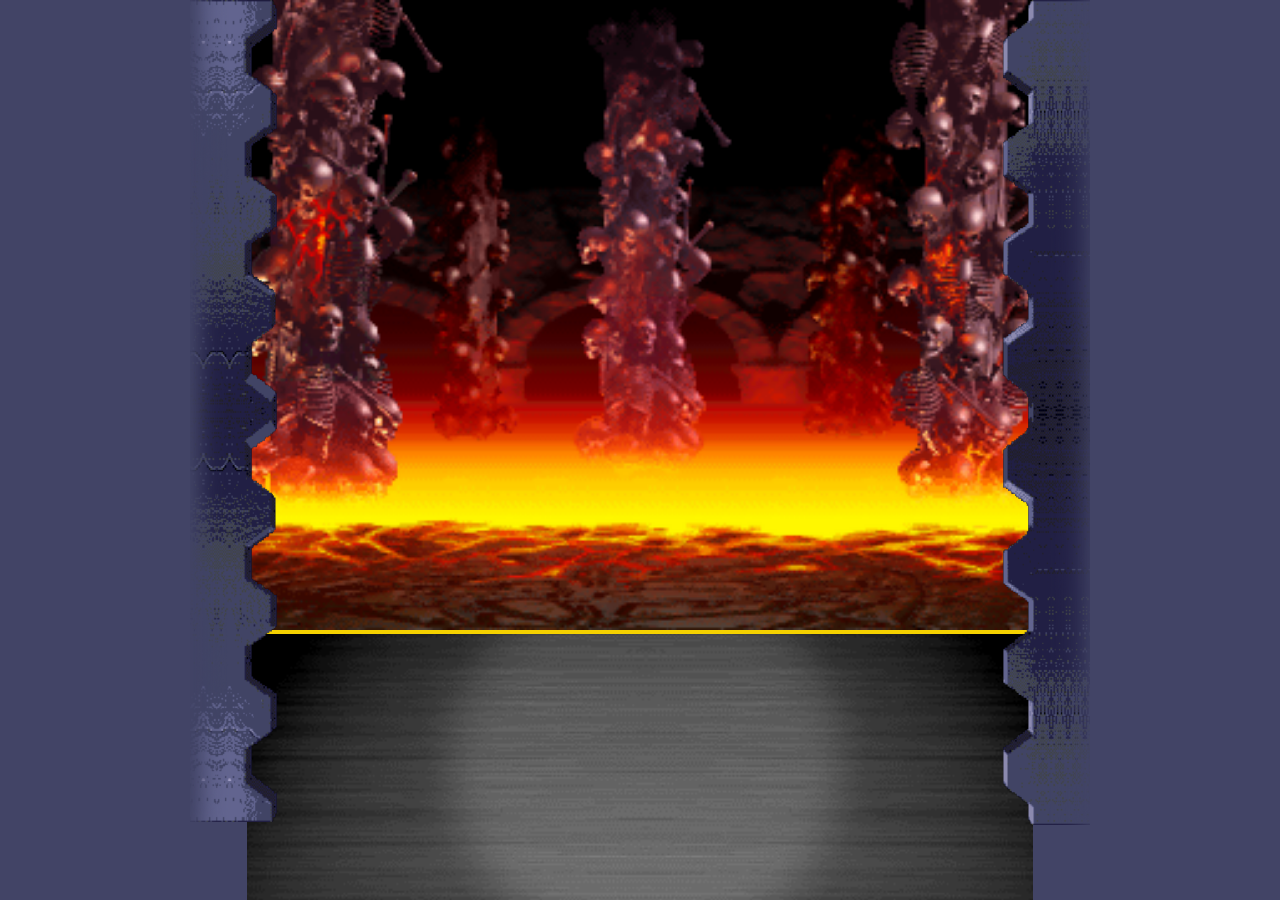
==== index.html @ c13e4b79 "init app" ====
<!doctype html>
<html lang="en">
<head>
    <meta charset="UTF-8">
    <meta name="viewport"
          content="width=device-width, user-scalable=no, initial-scale=1.0, maximum-scale=1.0, minimum-scale=1.0">
    <meta http-equiv="X-UA-Compatible" content="ie=edge">
    <title>MK - JSMarathon - Arenas</title>
    <link rel="stylesheet" href="style.css">
</head>
<body>
    <div class="root">
        <div class="arenas arena1"></div>
        <div class="chat"></div>
        <div class="wall-left"></div>
        <div class="wall-right"></div>
    </div>
    <script src="main.js"></script>
</body>
</html>
---- style.css ----
@font-face {
    font-family: 'Mortal Kombat 3';
    src: url('./assets/fonts/MortalKombat3-Regular.eot');
    src: url('./assets/fonts/MortalKombat3-Regular.eot?#iefix') format('embedded-opentype'),
    url('./assets/fonts/MortalKombat3-Regular.woff2') format('woff2'),
    url('./assets/fonts/MortalKombat3-Regular.woff') format('woff'),
    url('./assets/fonts/MortalKombat3-Regular.ttf') format('truetype');
    font-weight: normal;
    font-style: normal;
    font-display: swap;
}


*,
*:before,
*:after {
    box-sizing: border-box;
}

html {
    margin: 0;
    padding: 0;
}

body {
    background-color: #424542;
    margin: 0;
    padding: 0;
}

.root {
    display: flex;
    justify-content: center;
    width: 100%;
    flex-direction: column;
    align-items: center;
    position: relative;
    background: #424466;
}

.wall-left {
    position: absolute;
    width: 87px;
    background: url(assets/wall-left.png);
    height: 100vh;
    background-size: contain;
    background-repeat: no-repeat;
    top: 0;
    z-index: 100;
    left: 50%;
    transform: translate(-450px, 0px);
}

.wall-right {
    position: absolute;
    width: 87px;
    background: url(./assets/wall-right.png);
    height: 100vh;
    background-size: contain;
    background-repeat: no-repeat;
    top: 0;
    z-index: 100;
    right: 50%;
    transform: translate(450px, 0px);
}

.arenas {
    width: 786px;
    height: 70vh;
    background-size: cover;
    background-position: center;
    background-repeat: no-repeat;
    position: relative;
    display: flex;
}

.arenas.arena1 {
    background-image: url(./assets/scorpions-lair-arenas.png);
}

.arenas.arena2 {
    background-image: url(./assets/the-cave.png);
}

.arenas.arena3 {
    background-image: url(./assets/jade-s-desert.png);
}

.arenas.arena4 {
    background-image: url(./assets/scislac-busorez.png);
}

.arenas.arena5 {
    background-image: url(./assets/waterfront.png);
}

.player1,
.player2 {
    width: 50%;
    position: relative;
}

.progressbar {
    width: 295px;
    border: 4px solid #f5d100;
    position: absolute;
    top: 59px;
    height: 28px;
    background-color: #cd0e03;
    display: flex;
}

.player1 .progressbar {
    left: 38px;
}

.player2 .progressbar {
    right: 38px;
    flex-direction: row-reverse;
}

.extralife {
    width: 90px;
    border: 2px solid #f5d100;
    position: absolute;
    top: 85px;
    height: 12px;
    background-color: #cd0e03;
    display: flex;
}

.player1 .extralife {
    left: 38px;
}

.player2 .extralife {
    right: 38px;
    flex-direction: row-reverse;
}

.extralife .life {
    background: #00d600;
}

.life {
    background-color: #0431f9;
    height: 100%;
    width: 90%;
}

.name {
    position: absolute;
    font-family: 'Mortal Kombat 3';
    font-size: 26px;
    line-height: 20px;
    letter-spacing: 2px;
    color: #efefef;
    top: 0;
}

.player1 .name {
    left: 5px;
}

.player2 .name {
    right: 5px;
}

.chat {
    width: 786px;
    height: 30vh;
    background: url(./assets/versus.png);
    background-size: cover;
    background-position: center;
    border-top: 4px solid #f5d100;
}

.character {
    position: absolute;
    bottom: 20px;
    width: 150px;
    height: 268px;
}

.player1 .character {
    left: 60px;
}

.player2 .character {
    right: 60px;
}

.player2 .character img {
    transform: scaleX(-1);
}

.character img {
    height: 100%;
}

.fight {
    position: absolute;
    z-index: 100;
    top: 20%;
    width: 300px;
}

.fight img {
    width: 100%;
}
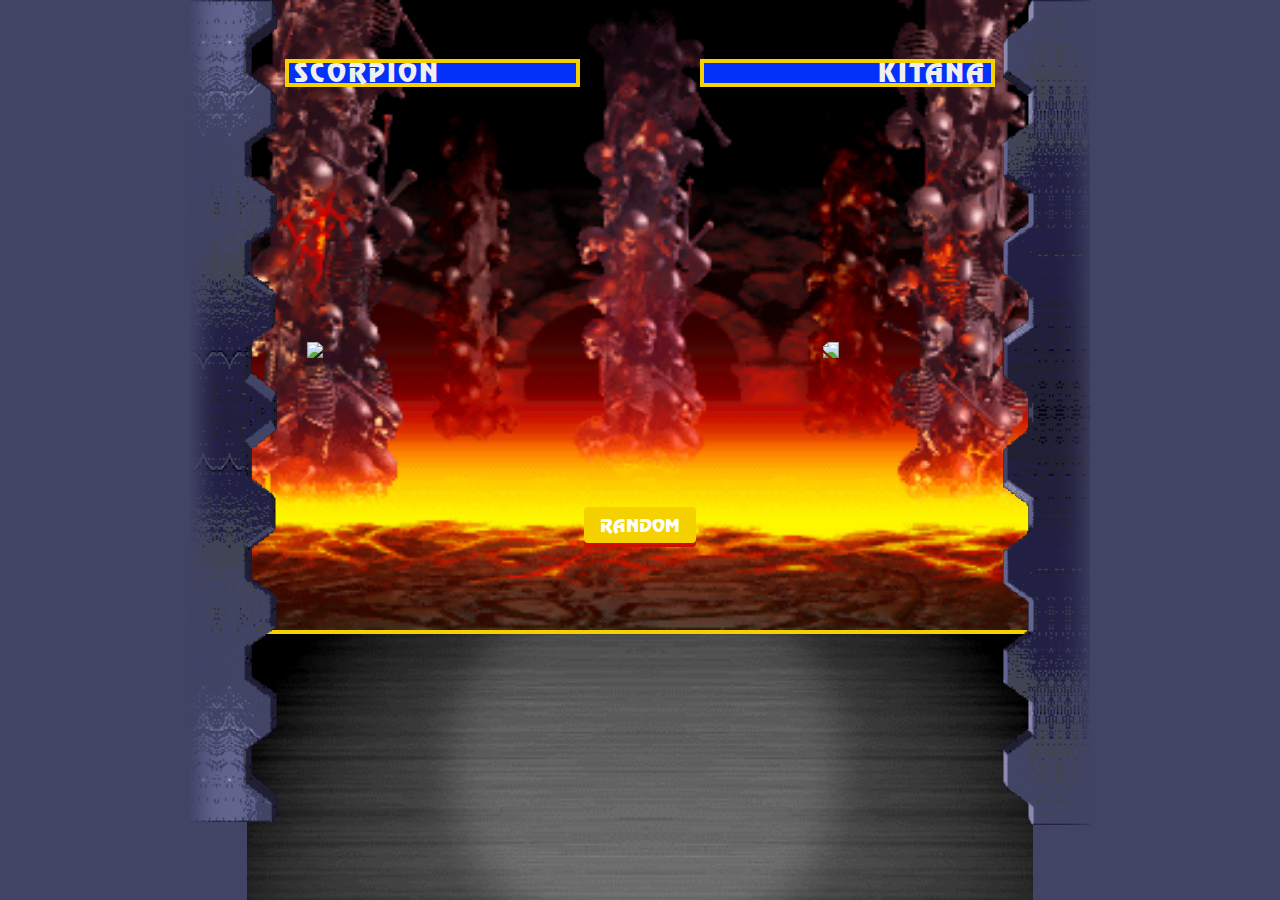
==== commit dddfe7ee: "homework-3" ====
--- a/index.html
+++ b/index.html
@@ -1,20 +1,25 @@
-<!doctype html>
+<!DOCTYPE html>
 <html lang="en">
-<head>
-    <meta charset="UTF-8">
-    <meta name="viewport"
-          content="width=device-width, user-scalable=no, initial-scale=1.0, maximum-scale=1.0, minimum-scale=1.0">
-    <meta http-equiv="X-UA-Compatible" content="ie=edge">
-    <title>MK - JSMarathon - Arenas</title>
-    <link rel="stylesheet" href="style.css">
-</head>
-<body>
-    <div class="root">
-        <div class="arenas arena1"></div>
-        <div class="chat"></div>
-        <div class="wall-left"></div>
-        <div class="wall-right"></div>
-    </div>
-    <script src="main.js"></script>
-</body>
+	<head>
+		<meta charset="UTF-8" />
+		<meta
+			name="viewport"
+			content="width=device-width, user-scalable=no, initial-scale=1.0, maximum-scale=1.0, minimum-scale=1.0"
+		/>
+		<meta http-equiv="X-UA-Compatible" content="ie=edge" />
+		<title>MK - JSMarathon - Arenas</title>
+		<link rel="stylesheet" href="style.css" />
+	</head>
+	<body>
+		<div class="root">
+			<div class="arenas arena1"></div>
+			<div class="control">
+				<button class="button">Random</button>
+			</div>
+			<div class="chat"></div>
+			<div class="wall-left"></div>
+			<div class="wall-right"></div>
+		</div>
+		<script src="main.js"></script>
+	</body>
 </html>
--- a/style.css
+++ b/style.css
@@ -1,211 +1,287 @@
 @font-face {
-    font-family: 'Mortal Kombat 3';
-    src: url('./assets/fonts/MortalKombat3-Regular.eot');
-    src: url('./assets/fonts/MortalKombat3-Regular.eot?#iefix') format('embedded-opentype'),
-    url('./assets/fonts/MortalKombat3-Regular.woff2') format('woff2'),
-    url('./assets/fonts/MortalKombat3-Regular.woff') format('woff'),
-    url('./assets/fonts/MortalKombat3-Regular.ttf') format('truetype');
-    font-weight: normal;
-    font-style: normal;
-    font-display: swap;
-}
-
+	font-family: "Mortal Kombat 3";
+	src: url("./assets/fonts/MortalKombat3-Regular.eot");
+	src: url("./assets/fonts/MortalKombat3-Regular.eot?#iefix")
+			format("embedded-opentype"),
+		url("./assets/fonts/MortalKombat3-Regular.woff2") format("woff2"),
+		url("./assets/fonts/MortalKombat3-Regular.woff") format("woff"),
+		url("./assets/fonts/MortalKombat3-Regular.ttf") format("truetype");
+	font-weight: normal;
+	font-style: normal;
+	font-display: swap;
+}
 
 *,
 *:before,
 *:after {
-    box-sizing: border-box;
+	box-sizing: border-box;
 }
 
 html {
-    margin: 0;
-    padding: 0;
+	margin: 0;
+	padding: 0;
 }
 
 body {
-    background-color: #424542;
-    margin: 0;
-    padding: 0;
+	background-color: #424542;
+	margin: 0;
+	padding: 0;
 }
 
 .root {
-    display: flex;
-    justify-content: center;
-    width: 100%;
-    flex-direction: column;
-    align-items: center;
-    position: relative;
-    background: #424466;
+	display: flex;
+	justify-content: center;
+	width: 100%;
+	flex-direction: column;
+	align-items: center;
+	position: relative;
+	background: #424466;
 }
 
 .wall-left {
-    position: absolute;
-    width: 87px;
-    background: url(assets/wall-left.png);
-    height: 100vh;
-    background-size: contain;
-    background-repeat: no-repeat;
-    top: 0;
-    z-index: 100;
-    left: 50%;
-    transform: translate(-450px, 0px);
+	position: absolute;
+	width: 87px;
+	background: url(assets/wall-left.png);
+	height: 100vh;
+	background-size: contain;
+	background-repeat: no-repeat;
+	top: 0;
+	z-index: 100;
+	left: 50%;
+	transform: translate(-450px, 0px);
 }
 
 .wall-right {
-    position: absolute;
-    width: 87px;
-    background: url(./assets/wall-right.png);
-    height: 100vh;
-    background-size: contain;
-    background-repeat: no-repeat;
-    top: 0;
-    z-index: 100;
-    right: 50%;
-    transform: translate(450px, 0px);
+	position: absolute;
+	width: 87px;
+	background: url(./assets/wall-right.png);
+	height: 100vh;
+	background-size: contain;
+	background-repeat: no-repeat;
+	top: 0;
+	z-index: 100;
+	right: 50%;
+	transform: translate(450px, 0px);
 }
 
 .arenas {
-    width: 786px;
-    height: 70vh;
-    background-size: cover;
-    background-position: center;
-    background-repeat: no-repeat;
-    position: relative;
-    display: flex;
+	width: 786px;
+	height: 70vh;
+	background-size: cover;
+	background-position: center;
+	background-repeat: no-repeat;
+	position: relative;
+	display: flex;
 }
 
 .arenas.arena1 {
-    background-image: url(./assets/scorpions-lair-arenas.png);
+	background-image: url(./assets/scorpions-lair-arenas.png);
 }
 
 .arenas.arena2 {
-    background-image: url(./assets/the-cave.png);
+	background-image: url(./assets/the-cave.png);
 }
 
 .arenas.arena3 {
-    background-image: url(./assets/jade-s-desert.png);
+	background-image: url(./assets/jade-s-desert.png);
 }
 
 .arenas.arena4 {
-    background-image: url(./assets/scislac-busorez.png);
+	background-image: url(./assets/scislac-busorez.png);
 }
 
 .arenas.arena5 {
-    background-image: url(./assets/waterfront.png);
+	background-image: url(./assets/waterfront.png);
 }
 
 .player1,
 .player2 {
-    width: 50%;
-    position: relative;
+	width: 50%;
+	position: relative;
 }
 
 .progressbar {
-    width: 295px;
-    border: 4px solid #f5d100;
-    position: absolute;
-    top: 59px;
-    height: 28px;
-    background-color: #cd0e03;
-    display: flex;
+	width: 295px;
+	border: 4px solid #f5d100;
+	position: absolute;
+	top: 59px;
+	height: 28px;
+	background-color: #cd0e03;
+	display: flex;
 }
 
 .player1 .progressbar {
-    left: 38px;
+	left: 38px;
 }
 
 .player2 .progressbar {
-    right: 38px;
-    flex-direction: row-reverse;
+	right: 38px;
+	flex-direction: row-reverse;
 }
 
 .extralife {
-    width: 90px;
-    border: 2px solid #f5d100;
-    position: absolute;
-    top: 85px;
-    height: 12px;
-    background-color: #cd0e03;
-    display: flex;
+	width: 90px;
+	border: 2px solid #f5d100;
+	position: absolute;
+	top: 85px;
+	height: 12px;
+	background-color: #cd0e03;
+	display: flex;
 }
 
 .player1 .extralife {
-    left: 38px;
+	left: 38px;
 }
 
 .player2 .extralife {
-    right: 38px;
-    flex-direction: row-reverse;
+	right: 38px;
+	flex-direction: row-reverse;
 }
 
 .extralife .life {
-    background: #00d600;
+	background: #00d600;
 }
 
 .life {
-    background-color: #0431f9;
-    height: 100%;
-    width: 90%;
+	background-color: #0431f9;
+	height: 100%;
+	width: 90%;
 }
 
 .name {
-    position: absolute;
-    font-family: 'Mortal Kombat 3';
-    font-size: 26px;
-    line-height: 20px;
-    letter-spacing: 2px;
-    color: #efefef;
-    top: 0;
+	position: absolute;
+	font-family: "Mortal Kombat 3";
+	font-size: 26px;
+	line-height: 20px;
+	letter-spacing: 2px;
+	color: #efefef;
+	top: 0;
+	text-transform: uppercase;
 }
 
 .player1 .name {
-    left: 5px;
+	left: 5px;
 }
 
 .player2 .name {
-    right: 5px;
+	right: 5px;
 }
 
 .chat {
-    width: 786px;
-    height: 30vh;
-    background: url(./assets/versus.png);
-    background-size: cover;
-    background-position: center;
-    border-top: 4px solid #f5d100;
+	width: 786px;
+	height: 30vh;
+	background: url(./assets/versus.png);
+	background-size: cover;
+	background-position: center;
+	border-top: 4px solid #f5d100;
 }
 
 .character {
-    position: absolute;
-    bottom: 20px;
-    width: 150px;
-    height: 268px;
+	position: absolute;
+	bottom: 20px;
+	width: 150px;
+	height: 268px;
 }
 
 .player1 .character {
-    left: 60px;
+	left: 60px;
 }
 
 .player2 .character {
-    right: 60px;
+	right: 60px;
 }
 
 .player2 .character img {
-    transform: scaleX(-1);
+	transform: scaleX(-1);
 }
 
 .character img {
-    height: 100%;
+	height: 100%;
 }
 
 .fight {
-    position: absolute;
-    z-index: 100;
-    top: 20%;
-    width: 300px;
+	position: absolute;
+	z-index: 100;
+	top: 20%;
+	width: 300px;
 }
 
 .fight img {
-    width: 100%;
-}
-
+	width: 100%;
+}
+
+.control {
+	position: absolute;
+	width: 200px;
+	top: 50%;
+	left: 50%;
+	transform: translate(-50%, -50%);
+	display: flex;
+	justify-content: center;
+	align-items: center;
+	z-index: 1000;
+}
+
+.button {
+	display: block;
+	position: relative;
+	padding: 0 16px;
+	height: 36px;
+	color: white;
+	font-size: 18px;
+	text-transform: uppercase;
+	background-color: #f5d100;
+	border: none;
+	margin-top: 150px;
+	margin-left: auto;
+	margin-right: auto;
+	border-radius: 4px;
+	box-sizing: border-box;
+	cursor: pointer;
+	font-family: "Mortal Kombat 3";
+	outline: none;
+}
+.button::after {
+	content: "";
+	position: absolute;
+	width: 100%;
+	height: 100%;
+	top: 4px;
+	left: 0;
+	background-color: #cd0e03;
+	border-radius: 4px;
+	z-index: -1;
+}
+.button:hover {
+	background-color: #f5d100;
+}
+.button:active {
+	top: 2px;
+}
+.button:active::after {
+	top: 1px;
+}
+
+.loseTitle {
+	position: absolute;
+	top: 25%;
+	left: 50%;
+	font-size: 36px;
+	transform: translate(-50%, 0%);
+	text-transform: uppercase;
+	z-index: 1000;
+	color: white;
+	font-family: "Mortal Kombat 3";
+}
+
+.winTitle {
+	position: absolute;
+	top: 25%;
+	left: 50%;
+	font-size: 36px;
+	transform: translate(-50%, 0%);
+	text-transform: uppercase;
+	z-index: 1000;
+	color: white;
+	font-family: "Mortal Kombat 3";
+}
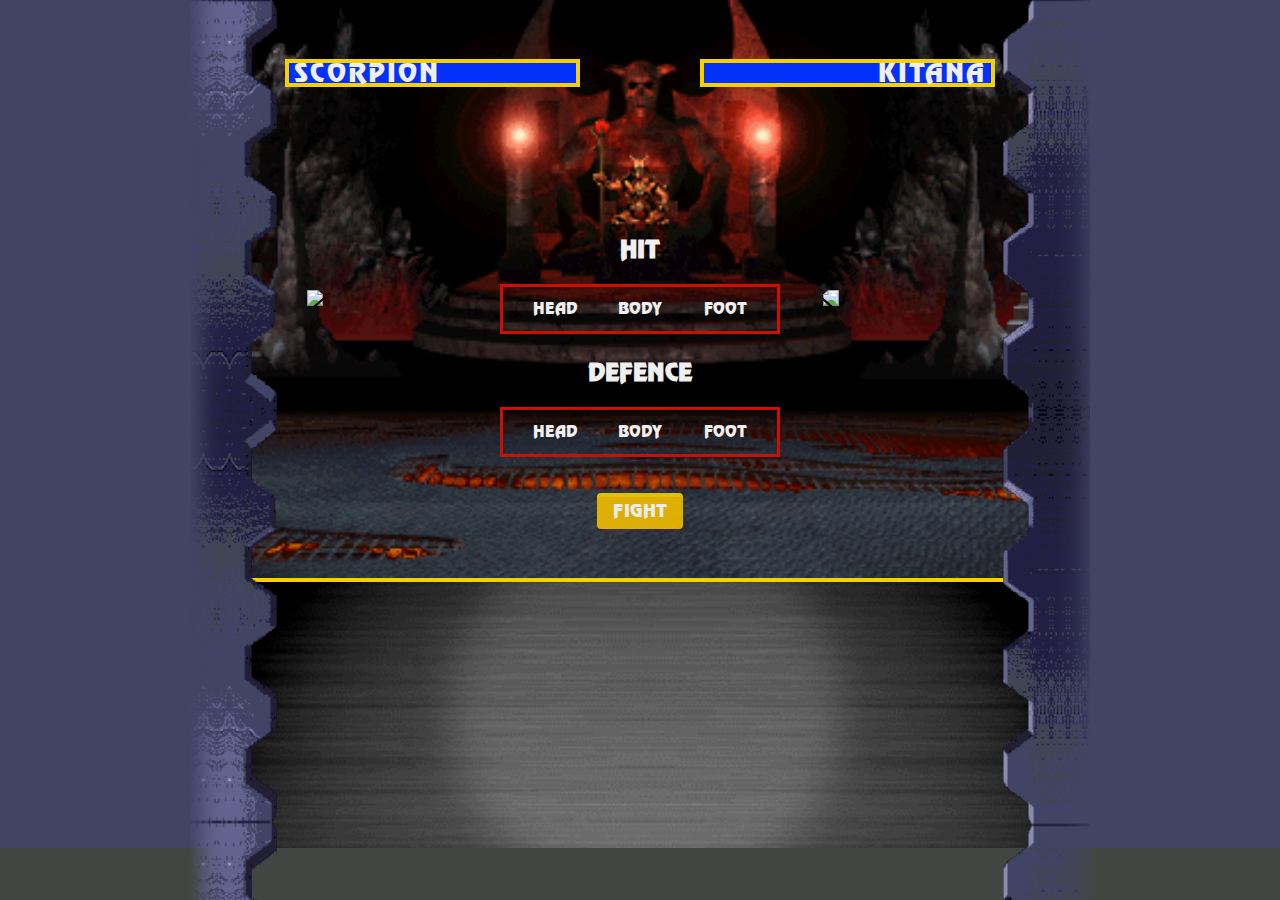
==== commit 695cec1e: "homework-5 ext: forms" ====
--- a/index.html
+++ b/index.html
@@ -12,10 +12,64 @@
 	</head>
 	<body>
 		<div class="root">
-			<div class="arenas arena1"></div>
-			<div class="control">
-				<button class="button">Random</button>
-			</div>
+			<div class="arenas arena2"></div>
+			<form class="control">
+				<div class="inputWrap">
+					<h2>HIT</h2>
+					<div class="ul">
+						<input type="radio" name="hit" value="head" id="headHit" required />
+						<label for="headHit">
+							<span>HEAD</span>
+						</label>
+						<input type="radio" name="hit" value="body" id="bodyHit" required />
+						<label for="bodyHit">
+							<span>BODY</span>
+						</label>
+						<input type="radio" name="hit" value="foot" id="footHit" required />
+						<label for="footHit">
+							<span>FOOT</span>
+						</label>
+					</div>
+				</div>
+				<div class="inputWrap">
+					<h2>defence</h2>
+					<div class="ul">
+						<input
+							type="radio"
+							name="defence"
+							value="head"
+							id="headDefence"
+							required
+						/>
+						<label for="headDefence">
+							<span>HEAD</span>
+						</label>
+						<input
+							type="radio"
+							name="defence"
+							value="body"
+							id="bodyDefence"
+							required
+						/>
+						<label for="bodyDefence">
+							<span>BODY</span>
+						</label>
+						<input
+							type="radio"
+							name="defence"
+							value="foot"
+							id="footDefence"
+							required
+						/>
+						<label for="footDefence">
+							<span>FOOT</span>
+						</label>
+					</div>
+				</div>
+				<div class="buttonWrap">
+					<button class="button" type="submit">Fight</button>
+				</div>
+			</form>
 			<div class="chat"></div>
 			<div class="wall-left"></div>
 			<div class="wall-right"></div>
--- a/style.css
+++ b/style.css
@@ -41,32 +41,34 @@
 .wall-left {
 	position: absolute;
 	width: 87px;
-	background: url(assets/wall-left.png);
-	height: 100vh;
+	background-image: url(assets/wall-left.png);
+	min-height: 100vh;
 	background-size: contain;
-	background-repeat: no-repeat;
+	background-repeat: repeat-y;
 	top: 0;
 	z-index: 100;
 	left: 50%;
 	transform: translate(-450px, 0px);
+	height: 100%;
 }
 
 .wall-right {
 	position: absolute;
 	width: 87px;
-	background: url(./assets/wall-right.png);
-	height: 100vh;
+	background-image: url(./assets/wall-right.png);
+	min-height: 100vh;
 	background-size: contain;
-	background-repeat: no-repeat;
+	background-repeat: repeat-y;
 	top: 0;
 	z-index: 100;
 	right: 50%;
 	transform: translate(450px, 0px);
+	height: 100%;
 }
 
 .arenas {
 	width: 786px;
-	height: 70vh;
+	height: 578px;
 	background-size: cover;
 	background-position: center;
 	background-repeat: no-repeat;
@@ -170,7 +172,7 @@
 .chat {
 	width: 786px;
 	height: 30vh;
-	background: url(./assets/versus.png);
+	background-image: url(./assets/versus.png);
 	background-size: cover;
 	background-position: center;
 	border-top: 4px solid #f5d100;
@@ -197,29 +199,21 @@
 
 .character img {
 	height: 100%;
+	position: absolute;
+	bottom: 0;
 }
 
 .fight {
 	position: absolute;
 	z-index: 100;
-	top: 20%;
+	top: 30%;
 	width: 300px;
+	left: 50%;
+	transform: translate(-50%, 0%);
 }
 
 .fight img {
 	width: 100%;
-}
-
-.control {
-	position: absolute;
-	width: 200px;
-	top: 50%;
-	left: 50%;
-	transform: translate(-50%, -50%);
-	display: flex;
-	justify-content: center;
-	align-items: center;
-	z-index: 1000;
 }
 
 .button {
@@ -232,7 +226,7 @@
 	text-transform: uppercase;
 	background-color: #f5d100;
 	border: none;
-	margin-top: 150px;
+	margin-top: 0;
 	margin-left: auto;
 	margin-right: auto;
 	border-radius: 4px;
@@ -262,9 +256,26 @@
 	top: 1px;
 }
 
+.button:disabled {
+	opacity: 0.9;
+	cursor: not-allowed;
+}
+
+.button:disabled:after {
+	opacity: 0.1;
+}
+
+.button:disabled:active {
+	top: 0px;
+}
+
+.button:disabled:active::after {
+	top: 4px;
+}
+
 .loseTitle {
 	position: absolute;
-	top: 25%;
+	top: 22%;
 	left: 50%;
 	font-size: 36px;
 	transform: translate(-50%, 0%);
@@ -272,11 +283,12 @@
 	z-index: 1000;
 	color: white;
 	font-family: "Mortal Kombat 3";
+	text-shadow: 2px 2px 2px #cd0e03;
 }
 
 .winTitle {
 	position: absolute;
-	top: 25%;
+	top: 22%;
 	left: 50%;
 	font-size: 36px;
 	transform: translate(-50%, 0%);
@@ -284,4 +296,122 @@
 	z-index: 1000;
 	color: white;
 	font-family: "Mortal Kombat 3";
-}
+	text-shadow: 2px 2px 2px #cd0e03;
+}
+
+.reloadWrap {
+	position: absolute;
+	top: 55px;
+	z-index: 1000;
+	left: 50%;
+	transform: translate(-50%, 0%);
+}
+
+.reloadWrap .button {
+	margin-top: 0;
+}
+
+form:invalid button[class="button"] {
+	opacity: 0.9;
+	cursor: not-allowed;
+}
+
+form:invalid button[class="button"]:after {
+	opacity: 0.1;
+}
+
+form:invalid button[class="button"]:active {
+	top: 0px;
+}
+
+form:invalid button[class="button"]:active::after {
+	top: 4px;
+}
+
+.control {
+	position: absolute;
+	width: 200px;
+	top: 45%;
+	left: 50%;
+	transform: translate(-50%, -50%);
+	display: flex;
+	justify-content: flex-start;
+	align-items: center;
+	flex-direction: column;
+	z-index: 1000;
+}
+
+.inputWrap {
+	position: relative;
+	width: 280px;
+	margin-bottom: 24px;
+}
+
+.buttonWrap {
+	margin-top: 12px;
+}
+
+.inputWrap h2 {
+	text-align: center;
+	margin: 0 auto 20px;
+	font-weight: 700;
+	font-family: "Mortal Kombat 3";
+	color: #efefef;
+	text-transform: uppercase;
+}
+
+.ul {
+	border: solid 3px #cd0e03;
+	height: 50px;
+	padding: 0 12px;
+	font-family: "Mortal Kombat 3";
+	display: flex;
+	justify-content: space-between;
+	color: #efefef;
+}
+.ul label {
+	cursor: pointer;
+}
+.ul label:nth-of-type(2) {
+	margin: 0 -4.5px;
+}
+.ul label span {
+	position: relative;
+	display: inline-block;
+	width: 80px;
+	height: 50px;
+	line-height: 50px;
+	transition: 0.3s;
+	text-align: center;
+	margin-top: -3px;
+}
+.ul label span::before {
+	position: relative;
+	display: block;
+	width: 80px;
+	height: 50px;
+	content: "";
+	transform: scaleY(1.2);
+	z-index: -1;
+	margin-bottom: -50px;
+	transition: 0.3s;
+}
+.ul label span:hover {
+	background-color: rgba(107, 185, 240, 0.2);
+}
+
+input {
+	display: none;
+}
+input[type="radio"]:checked + label > span {
+	color: #fff;
+	font-weight: 700;
+	text-shadow: 0px 2px 2px rgba(0, 0, 0, 0.2);
+}
+input[type="radio"]:checked + label > span::before {
+	background: #f5d100;
+	box-shadow: 0px 3px 6px 0px rgba(0, 0, 0, 0.2);
+}
+input[type="radio"]:checked + label > span:hover {
+	background: none;
+}
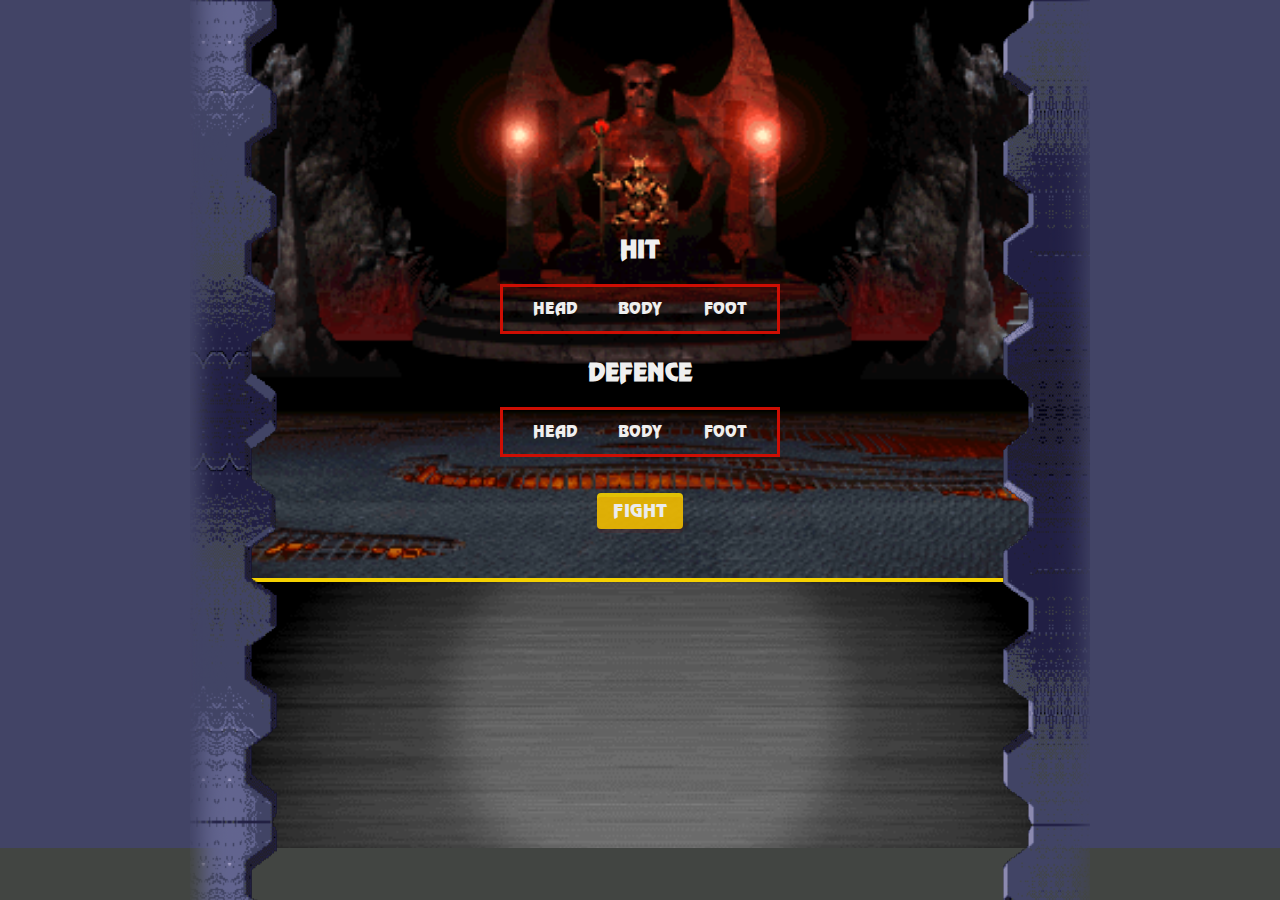
==== commit 7f53c771: "homework-6: switch case  add: logs bottom" ====
--- a/index.html
+++ b/index.html
@@ -74,6 +74,6 @@
 			<div class="wall-left"></div>
 			<div class="wall-right"></div>
 		</div>
-		<script src="main.js"></script>
+		<script type="module" src="main.js"></script>
 	</body>
 </html>
--- a/style.css
+++ b/style.css
@@ -176,6 +176,10 @@
 	background-size: cover;
 	background-position: center;
 	border-top: 4px solid #f5d100;
+	padding: 6px 40px;
+	overflow: scroll;
+	color: white;
+	font-family: Arial;
 }
 
 .character {
@@ -194,13 +198,15 @@
 }
 
 .player2 .character img {
-	transform: scaleX(-1);
+	transform: scaleX(-1) translate(50%, 0);
 }
 
 .character img {
 	height: 100%;
 	position: absolute;
 	bottom: 0;
+	left: 50%;
+	transform: translate(-50%, 0);
 }
 
 .fight {
@@ -273,7 +279,7 @@
 	top: 4px;
 }
 
-.loseTitle {
+.winTitle {
 	position: absolute;
 	top: 22%;
 	left: 50%;
@@ -286,22 +292,9 @@
 	text-shadow: 2px 2px 2px #cd0e03;
 }
 
-.winTitle {
-	position: absolute;
-	top: 22%;
-	left: 50%;
-	font-size: 36px;
-	transform: translate(-50%, 0%);
-	text-transform: uppercase;
-	z-index: 1000;
-	color: white;
-	font-family: "Mortal Kombat 3";
-	text-shadow: 2px 2px 2px #cd0e03;
-}
-
 .reloadWrap {
 	position: absolute;
-	top: 55px;
+	top: 50px;
 	z-index: 1000;
 	left: 50%;
 	transform: translate(-50%, 0%);
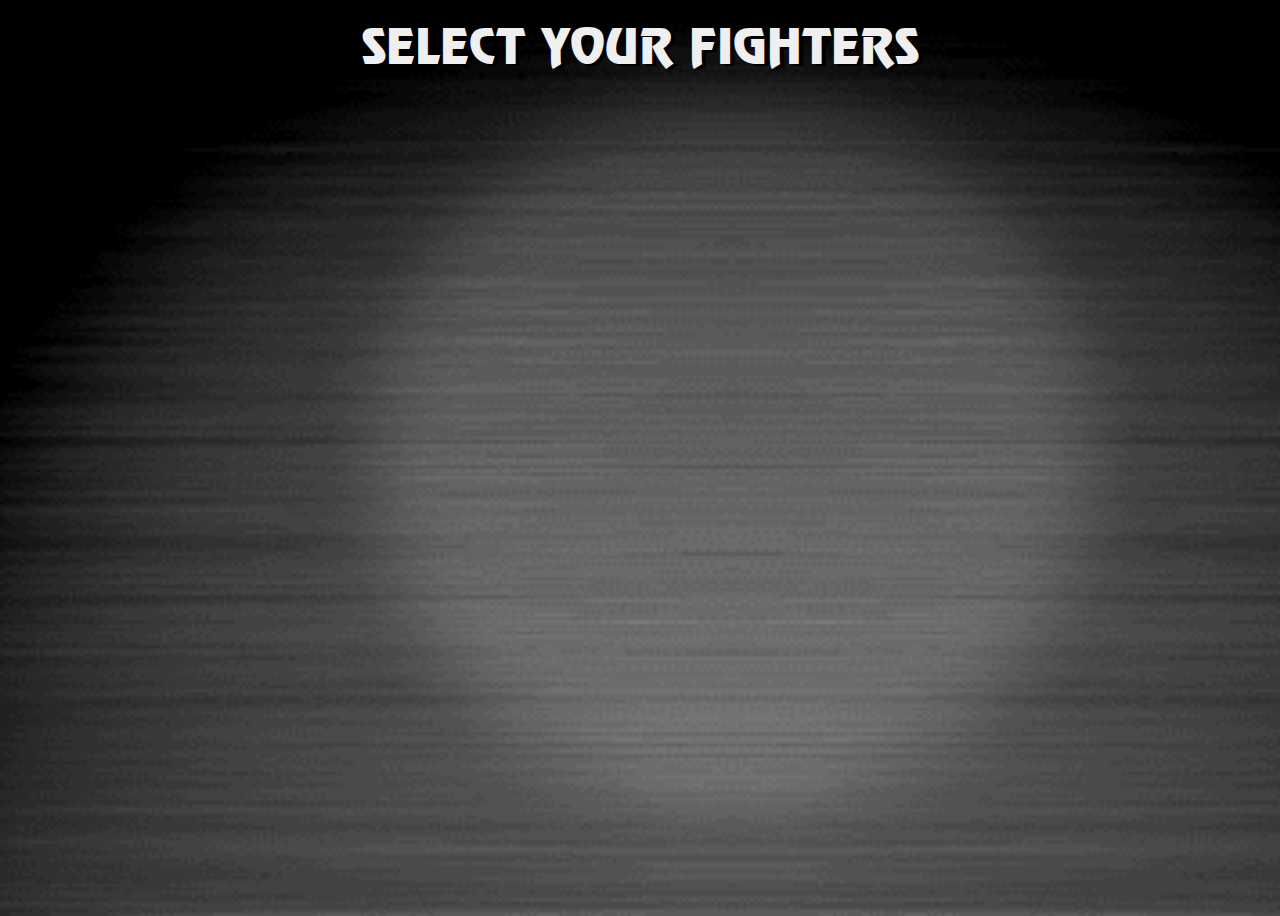
==== commit 81c4b3c3: "feat: new page select player, select player from db, change select computer player2" ====
--- a/index.html
+++ b/index.html
@@ -7,73 +7,16 @@
 			content="width=device-width, user-scalable=no, initial-scale=1.0, maximum-scale=1.0, minimum-scale=1.0"
 		/>
 		<meta http-equiv="X-UA-Compatible" content="ie=edge" />
-		<title>MK - JSMarathon - Arenas</title>
-		<link rel="stylesheet" href="style.css" />
+		<title>Mortal Kombat</title>
+		<link rel="stylesheet" href="index.css" />
 	</head>
 	<body>
 		<div class="root">
-			<div class="arenas arena2"></div>
-			<form class="control">
-				<div class="inputWrap">
-					<h2>HIT</h2>
-					<div class="ul">
-						<input type="radio" name="hit" value="head" id="headHit" required />
-						<label for="headHit">
-							<span>HEAD</span>
-						</label>
-						<input type="radio" name="hit" value="body" id="bodyHit" required />
-						<label for="bodyHit">
-							<span>BODY</span>
-						</label>
-						<input type="radio" name="hit" value="foot" id="footHit" required />
-						<label for="footHit">
-							<span>FOOT</span>
-						</label>
-					</div>
-				</div>
-				<div class="inputWrap">
-					<h2>defence</h2>
-					<div class="ul">
-						<input
-							type="radio"
-							name="defence"
-							value="head"
-							id="headDefence"
-							required
-						/>
-						<label for="headDefence">
-							<span>HEAD</span>
-						</label>
-						<input
-							type="radio"
-							name="defence"
-							value="body"
-							id="bodyDefence"
-							required
-						/>
-						<label for="bodyDefence">
-							<span>BODY</span>
-						</label>
-						<input
-							type="radio"
-							name="defence"
-							value="foot"
-							id="footDefence"
-							required
-						/>
-						<label for="footDefence">
-							<span>FOOT</span>
-						</label>
-					</div>
-				</div>
-				<div class="buttonWrap">
-					<button class="button" type="submit">Fight</button>
-				</div>
-			</form>
-			<div class="chat"></div>
-			<div class="wall-left"></div>
-			<div class="wall-right"></div>
+			<div class="title">SELECT YOUR FIGHTERS</div>
+			<div class="player"></div>
+			<div class="parent"></div>
+
+			<script src="index.js"></script>
 		</div>
-		<script type="module" src="main.js"></script>
 	</body>
 </html>
--- a/index.css
+++ b/index.css
@@ -0,0 +1,192 @@
+@font-face {
+	font-family: "Mortal Kombat 3";
+	src: url("./assets/fonts/MortalKombat3-Regular.eot");
+	src: url("./assets/fonts/MortalKombat3-Regular.eot?#iefix")
+			format("embedded-opentype"),
+		url("./assets/fonts/MortalKombat3-Regular.woff2") format("woff2"),
+		url("./assets/fonts/MortalKombat3-Regular.woff") format("woff"),
+		url("./assets/fonts/MortalKombat3-Regular.ttf") format("truetype");
+	font-weight: normal;
+	font-style: normal;
+	font-display: swap;
+}
+
+*,
+*:before,
+*:after {
+	box-sizing: border-box;
+}
+
+body {
+	background-color: #424542;
+	background-image: url("./assets/versus.png");
+	background-size: cover;
+}
+
+.root {
+	display: flex;
+	justify-content: center;
+	align-items: center;
+	flex-direction: column;
+	padding-top: 30px;
+	min-height: 100vh;
+	min-width: 100vh;
+	background-size: contain;
+	background-position: center;
+	position: relative;
+}
+
+.title {
+	position: absolute;
+	font-family: "Mortal Kombat 3";
+	font-size: 48px;
+	color: #fff;
+	top: 10px;
+	left: 50%;
+	color: #efefef;
+	text-shadow: 4px 2px 1px #000;
+	transform: translate(-50%, 0);
+	white-space: nowrap;
+}
+
+.player {
+	position: absolute;
+	width: 210px;
+	height: 367px;
+	z-index: 3;
+	bottom: 44px;
+	left: 50%;
+	margin-left: -105px;
+	transform: translate(-205%, 0px);
+}
+
+.player img {
+	max-width: 100%;
+	max-height: 100%;
+	height: 100%;
+}
+
+.parent {
+	display: grid;
+	grid-template-columns: repeat(7, 1fr);
+	grid-template-rows: repeat(4, 1fr);
+	grid-column-gap: 0px;
+	grid-row-gap: 0px;
+}
+
+.div1 {
+	grid-area: 1 / 1 / 2 / 2;
+}
+.div2 {
+	grid-area: 1 / 2 / 2 / 3;
+}
+.div3 {
+	grid-area: 1 / 3 / 2 / 4;
+}
+.div4 {
+	grid-area: 1 / 4 / 2 / 5;
+}
+.div5 {
+	grid-area: 1 / 5 / 2 / 6;
+}
+.div6 {
+	grid-area: 1 / 6 / 2 / 7;
+}
+.div7 {
+	grid-area: 1 / 7 / 2 / 8;
+}
+.div8 {
+	grid-area: 2 / 1 / 3 / 2;
+}
+.div9 {
+	grid-area: 2 / 2 / 3 / 3;
+}
+.div10 {
+	grid-area: 2 / 3 / 3 / 4;
+}
+.div11 {
+	grid-area: 2 / 4 / 3 / 5;
+}
+.div12 {
+	grid-area: 2 / 5 / 3 / 6;
+}
+.div13 {
+	grid-area: 2 / 6 / 3 / 7;
+}
+.div14 {
+	grid-area: 2 / 7 / 3 / 8;
+}
+.div15 {
+	grid-area: 3 / 2 / 4 / 3;
+}
+.div16 {
+	grid-area: 3 / 3 / 4 / 4;
+}
+.div17 {
+	grid-area: 3 / 4 / 4 / 5;
+}
+.div18 {
+	grid-area: 3 / 5 / 4 / 6;
+}
+.div19 {
+	grid-area: 3 / 6 / 4 / 7;
+}
+.div20 {
+	grid-area: 4 / 2 / 5 / 3;
+}
+.div21 {
+	grid-area: 4 / 3 / 5 / 4;
+}
+.div22 {
+	grid-area: 4 / 4 / 5 / 5;
+}
+.div23 {
+	grid-area: 4 / 5 / 5 / 6;
+}
+.div24 {
+	grid-area: 4 / 6 / 5 / 7;
+}
+
+.row {
+	display: flex;
+	position: relative;
+	z-index: 1;
+}
+
+.row:hover {
+	z-index: 2;
+}
+.character {
+	width: 137px;
+	height: 176px;
+	position: relative;
+	z-index: 1;
+	cursor: pointer;
+}
+
+.character:hover,
+.character.active {
+	z-index: 2;
+}
+
+.character:hover:before,
+.character.active:before {
+	content: "";
+	display: block;
+	width: calc(100% + 4px);
+	height: calc(100% + 4px);
+	top: -2px;
+	left: -2px;
+	position: absolute;
+	border: 14px solid #21aa21;
+}
+.character.disabled {
+	cursor: default;
+}
+.character.disabled:hover:before {
+	display: none;
+}
+
+.character img {
+	width: 100%;
+}
